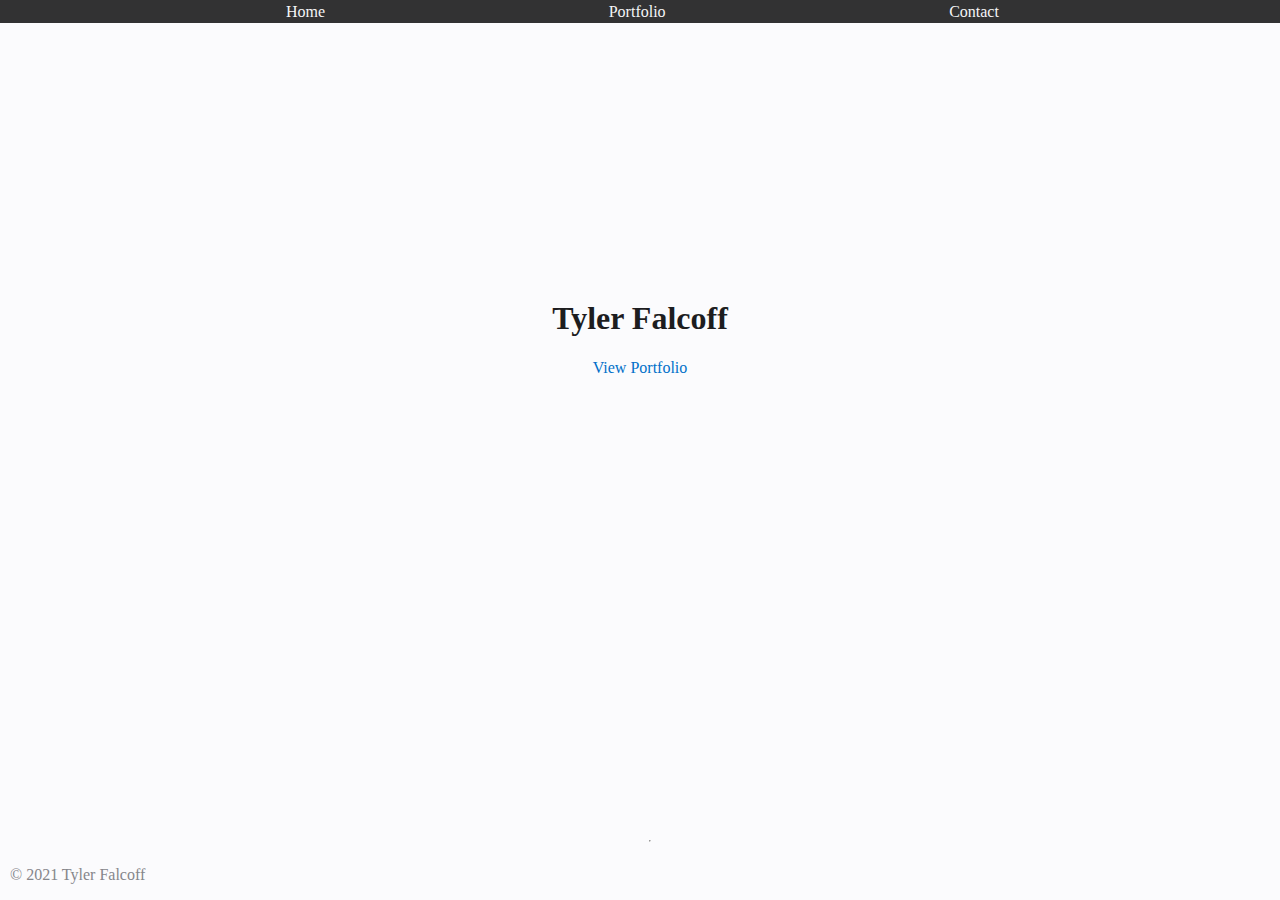
==== index.html @ 44974837 "correcting home link" ====
<!DOCTYPE html>
<html lang="en">

<head>
    <title>Tyler Falcoff</title>
    <meta name="viewport" content="width=device-width, initial-scale=1.0">
    <link rel="stylesheet" type="text/css" href="assets/css/style.css">
</head>

<body>
    <header id="nav-bar">
        <a href="index.html">Home</a>
        <a href="portfolio.html">Portfolio</a>
        <a href="contact.html">Contact</a>
    </header>

    <div class="central-div">
        <h1>Tyler Falcoff</h1>
        <a class="input-botton" href="./portfolio.html">View Portfolio</a>
    </div>
    <footer>
        <hr/>
        <p>© 2021 Tyler Falcoff</p>
    </footer>

</body>

</html>
---- assets/css/style.css ----
body {
    background-color: #fbfbfd;
    color: #1d1d1f;
    margin: 0;
    padding: 0;
}

a {
    text-decoration: none;
}

header {
    display: flex;
    flex-direction: row;
    justify-content: space-evenly;
    align-items: center;
    background-color: rgba(0,0,0,0.8);
    width: 100%;
    padding: 2.5px;
}

header a, header a:hover {
    color: #f5f5f7;
    align-self: center;
}

.central-div {
    display: flex;
    justify-content: center;
    align-items: center;
    align-content: center;
    flex-direction: column;
    width: 100%;
    padding-top: 20%;
}

footer {
    display: flex;
    position: absolute;
    align-content: flex-start;
    flex-direction: column;
    width: 100%;
    bottom: 0;
    padding-left: 10px;
}

footer p {
    color: #86868B;
}

footer hr {
    color: #86868B;
}

form {
    width: 100%;
    display: flex;
    justify-content: center;
    align-items: center;
    align-content: center;
    flex-direction: column;
    text-align: center;
}

input, textarea, input:focus, textarea:focus {
    text-align: center;
    border: 0;
    background-color: #fbfbfd;
    margin-top: 15px;
    outline: none;
}

.form-button, .form-button:focus {
    margin: 0 10px;
    width: 30%;
}

.input-botton, .input-botton:focus {
    color: #0070C9;
    outline: none;
}

.input-botton-cancel, .input-botton-cancel:focus {
    color: #d11a2a;
    outline: none;
}
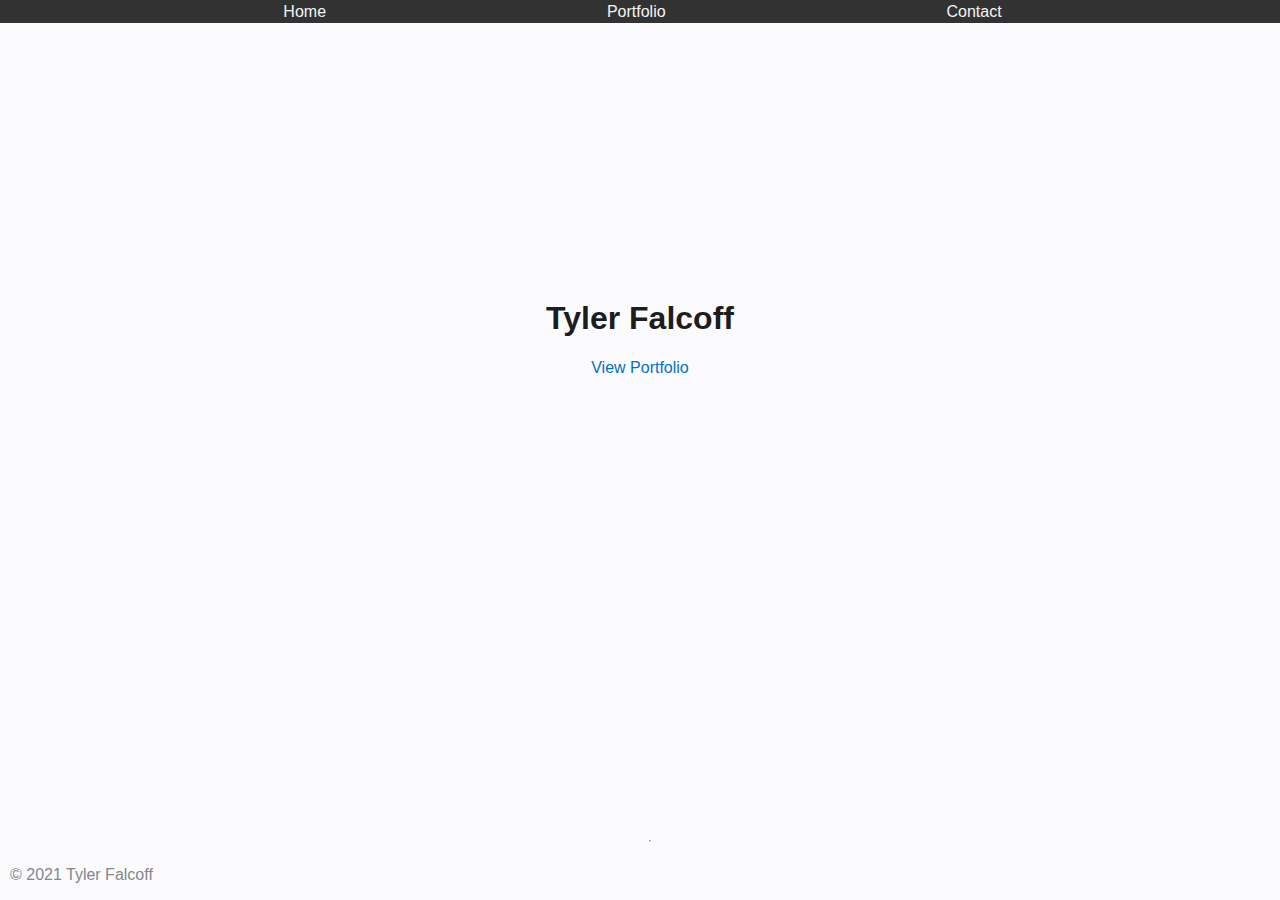
==== commit 91f7de00: "redoing carousel" ====
--- a/index.html
+++ b/index.html
@@ -2,7 +2,7 @@
 <html lang="en">
 
 <head>
-    <title>Tyler Falcoff</title>
+    <title>Home</title>
     <meta name="viewport" content="width=device-width, initial-scale=1.0">
     <link rel="stylesheet" type="text/css" href="assets/css/style.css">
 </head>
--- a/assets/css/style.css
+++ b/assets/css/style.css
@@ -1,3 +1,7 @@
+* {
+    font-family: Arial, Helvetica, sans-serif;
+}
+
 body {
     background-color: #fbfbfd;
     color: #1d1d1f;
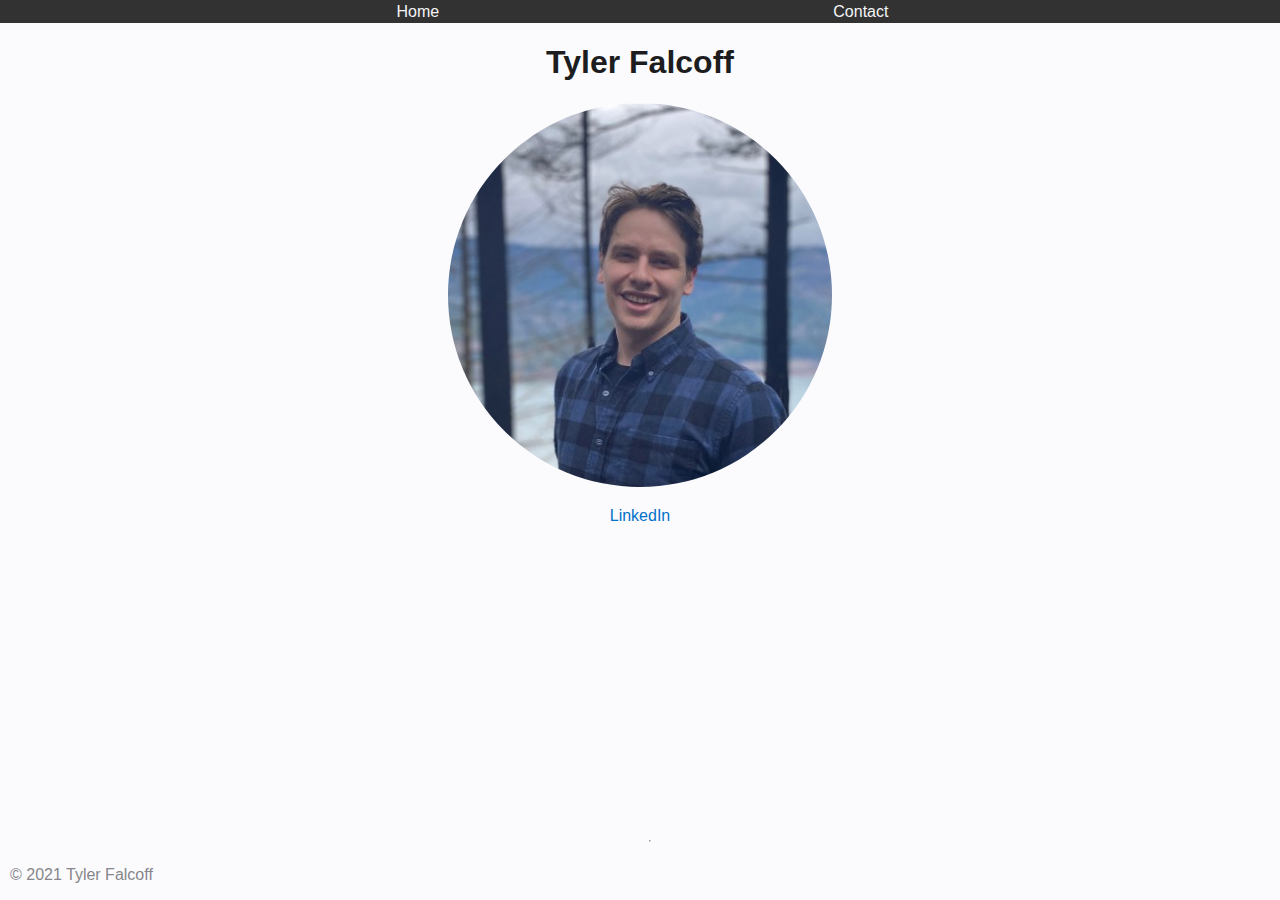
==== commit e4ca17c0: "adding photo and removing portfolio" ====
--- a/index.html
+++ b/index.html
@@ -10,13 +10,13 @@
 <body>
     <header id="nav-bar">
         <a href="index.html">Home</a>
-        <a href="portfolio.html">Portfolio</a>
         <a href="contact.html">Contact</a>
     </header>
 
     <div class="central-div">
         <h1>Tyler Falcoff</h1>
-        <a class="input-botton" href="./portfolio.html">View Portfolio</a>
+        <img class="profile-img" src="./assets/images/profile.jpeg"/>
+        <a class="input-botton" href="www.linkedin.com/in/tyler-falcoff">LinkedIn</a>
     </div>
     <footer>
         <hr/>
--- a/assets/css/style.css
+++ b/assets/css/style.css
@@ -35,7 +35,6 @@
     align-content: center;
     flex-direction: column;
     width: 100%;
-    padding-top: 20%;
 }
 
 footer {
@@ -87,4 +86,11 @@
 .input-botton-cancel, .input-botton-cancel:focus {
     color: #d11a2a;
     outline: none;
+}
+
+.profile-img {
+    width: 30%;
+    height: 30%;
+    border-radius: 50%;
+    margin-bottom: 20px;
 }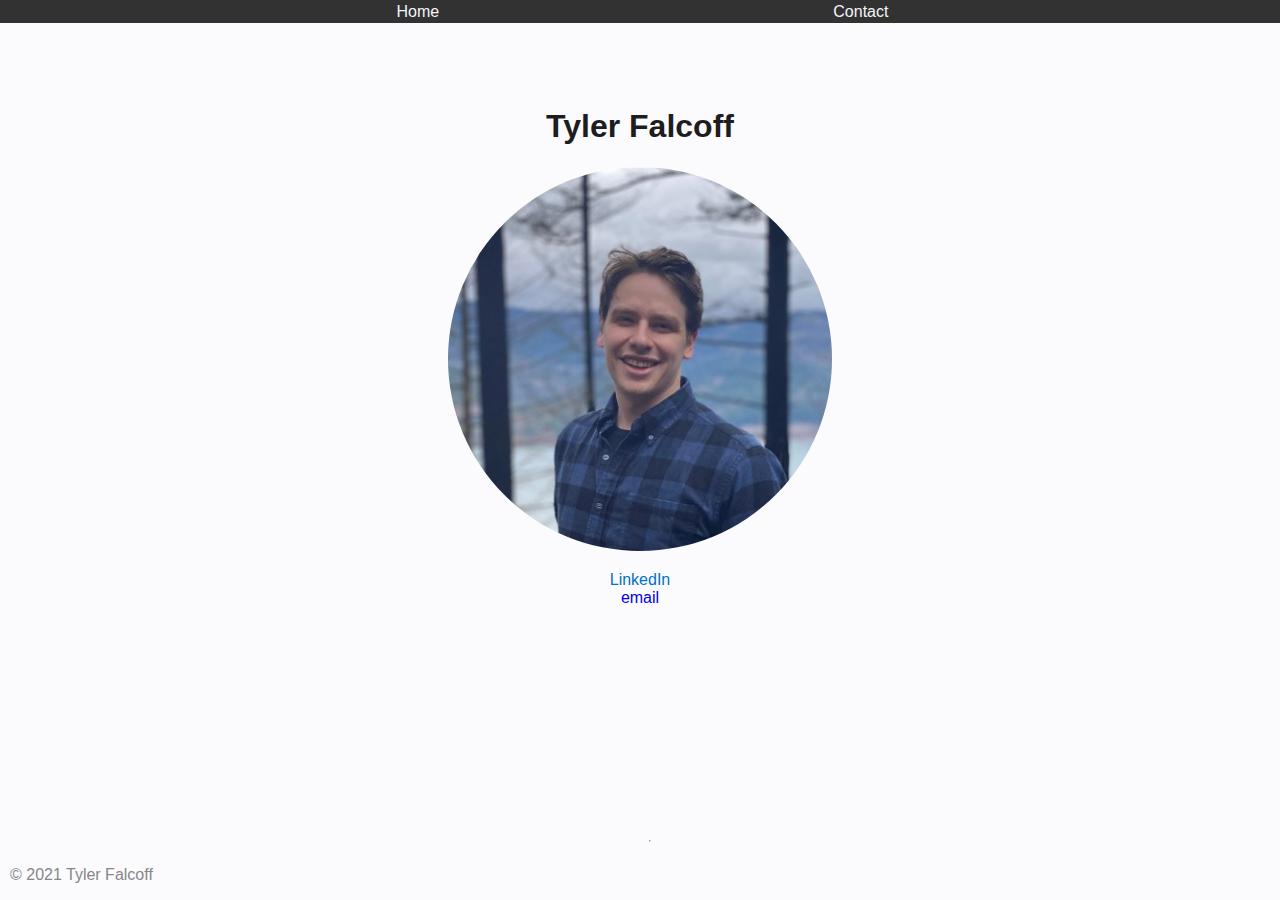
==== commit ee7a4af2: "blah blah2" ====
--- a/index.html
+++ b/index.html
@@ -16,7 +16,8 @@
     <div class="central-div">
         <h1>Tyler Falcoff</h1>
         <img class="profile-img" src="./assets/images/profile.jpeg"/>
-        <a class="input-botton" href="www.linkedin.com/in/tyler-falcoff">LinkedIn</a>
+        <a class="input-botton" href="https://www.linkedin.com/in/tyler-falcoff" target="_blank">LinkedIn</a>
+        <a class="input-button" href="mailto:tfalcoff@gmail.com">email</a>
     </div>
     <footer>
         <hr/>
--- a/assets/css/style.css
+++ b/assets/css/style.css
@@ -35,6 +35,7 @@
     align-content: center;
     flex-direction: column;
     width: 100%;
+    margin-top: 5%;
 }
 
 footer {
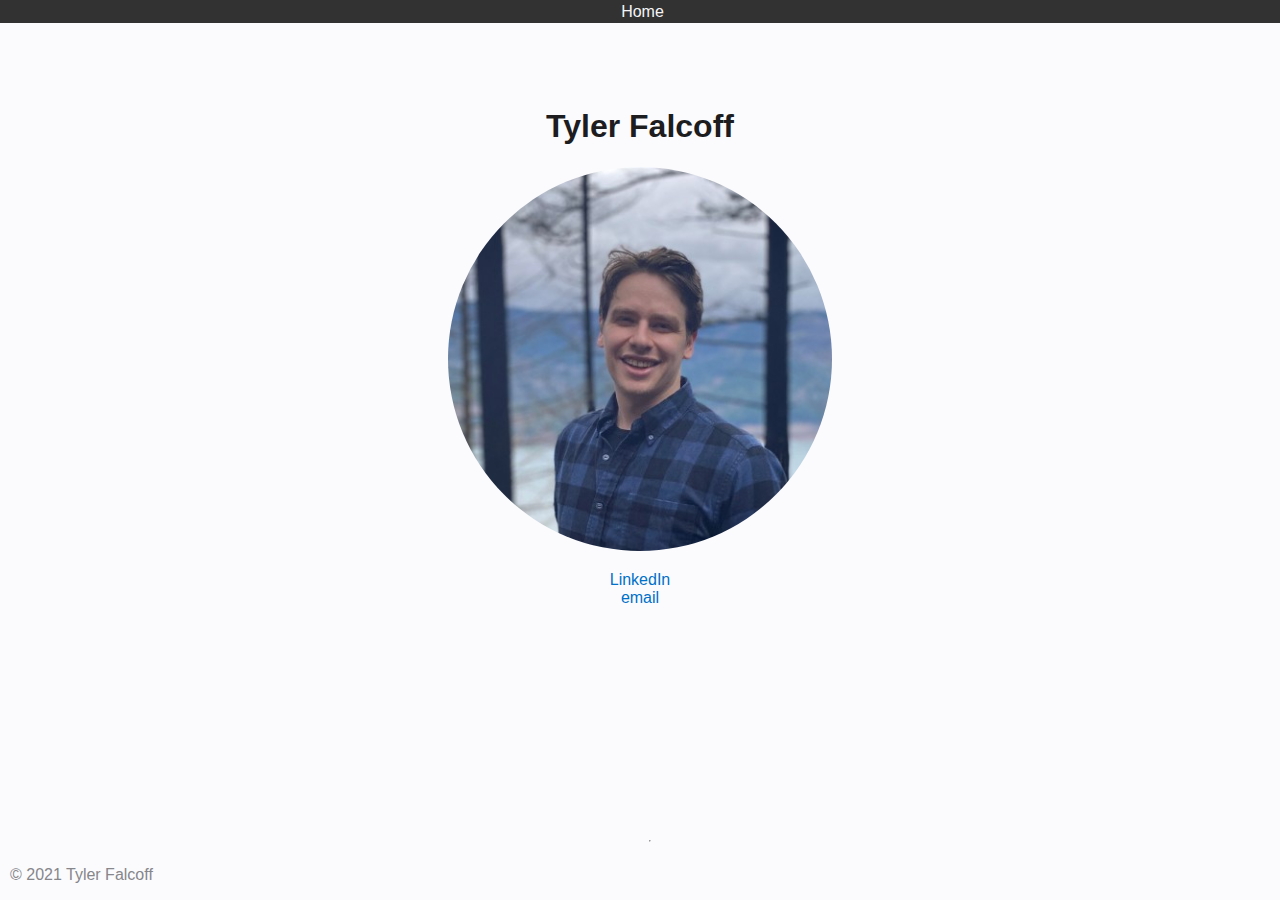
==== commit f3da17ad: "blah blah3" ====
--- a/index.html
+++ b/index.html
@@ -10,13 +10,12 @@
 <body>
     <header id="nav-bar">
         <a href="index.html">Home</a>
-        <a href="contact.html">Contact</a>
     </header>
 
     <div class="central-div">
         <h1>Tyler Falcoff</h1>
         <img class="profile-img" src="./assets/images/profile.jpeg"/>
-        <a class="input-botton" href="https://www.linkedin.com/in/tyler-falcoff" target="_blank">LinkedIn</a>
+        <a class="input-button" href="https://www.linkedin.com/in/tyler-falcoff" target="_blank">LinkedIn</a>
         <a class="input-button" href="mailto:tfalcoff@gmail.com">email</a>
     </div>
     <footer>
--- a/assets/css/style.css
+++ b/assets/css/style.css
@@ -79,12 +79,12 @@
     width: 30%;
 }
 
-.input-botton, .input-botton:focus {
+.input-button, .input-button:focus {
     color: #0070C9;
     outline: none;
 }
 
-.input-botton-cancel, .input-botton-cancel:focus {
+.input-button-cancel, .input-button-cancel:focus {
     color: #d11a2a;
     outline: none;
 }
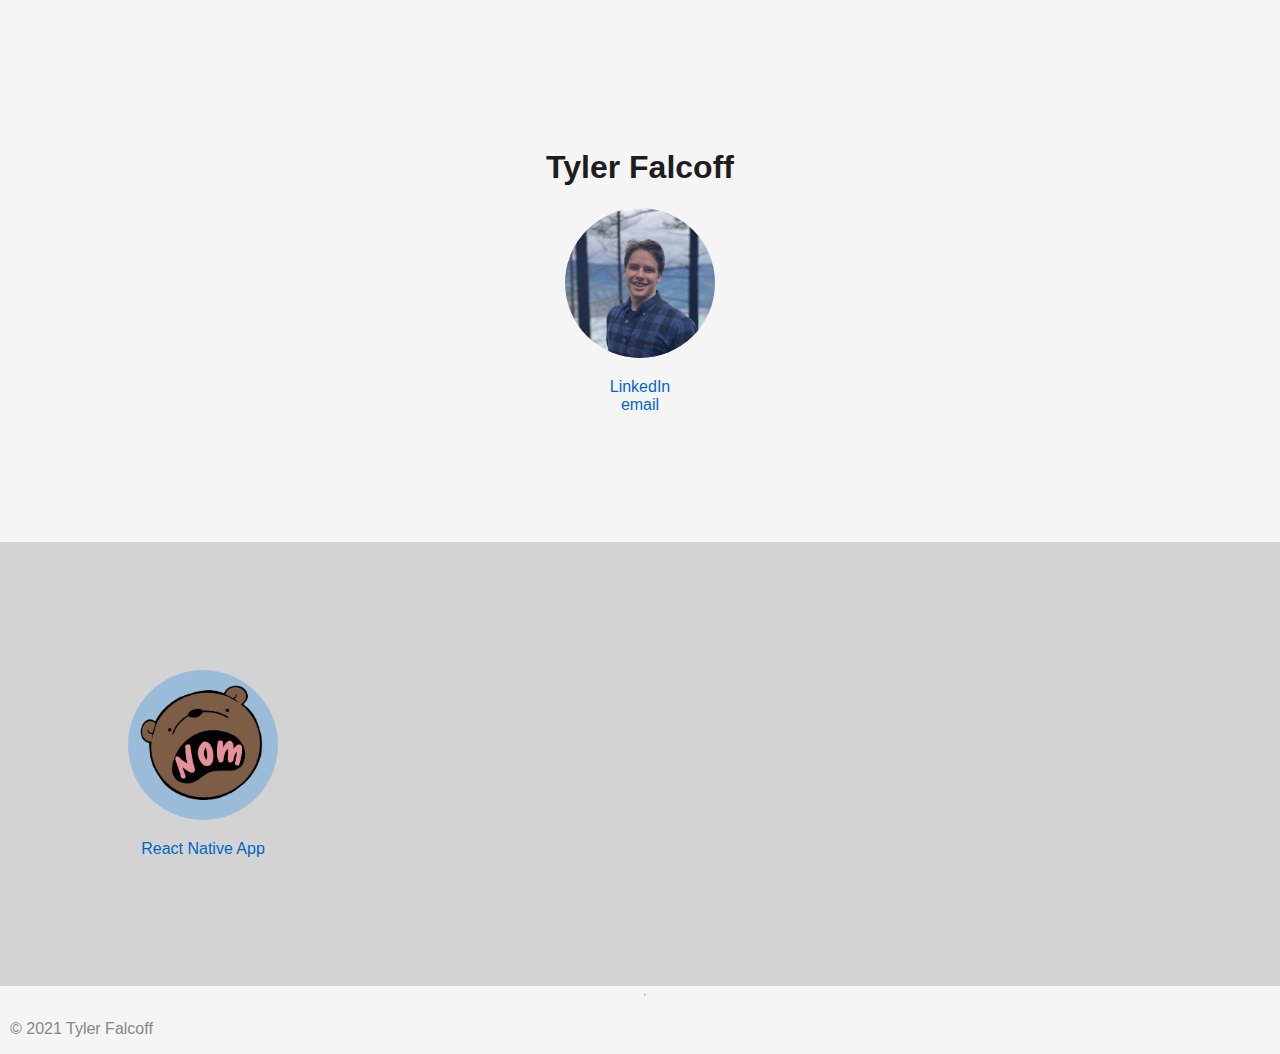
==== commit e46c0d47: "adding formatting with portfolio items" ====
--- a/index.html
+++ b/index.html
@@ -8,15 +8,17 @@
 </head>
 
 <body>
-    <header id="nav-bar">
-        <a href="index.html">Home</a>
-    </header>
-
     <div class="central-div">
         <h1>Tyler Falcoff</h1>
         <img class="profile-img" src="./assets/images/profile.jpeg"/>
         <a class="input-button" href="https://www.linkedin.com/in/tyler-falcoff" target="_blank">LinkedIn</a>
         <a class="input-button" href="mailto:tfalcoff@gmail.com">email</a>
+    </div>
+    <div class="portfolio-div">
+        <div class="portfolio-item">
+            <img class="profile-img" src="./assets/images/NomNom.png"/>
+            <a class="input-botton" href="https://apps.apple.com/us/app/nom-nom-finder/id1581340450" target="_blank">React Native App</a>
+        </div>
     </div>
     <footer>
         <hr/>
--- a/assets/css/style.css
+++ b/assets/css/style.css
@@ -3,7 +3,7 @@
 }
 
 body {
-    background-color: #fbfbfd;
+    background-color: whitesmoke;
     color: #1d1d1f;
     margin: 0;
     padding: 0;
@@ -13,85 +13,82 @@
     text-decoration: none;
 }
 
-header {
-    display: flex;
-    flex-direction: row;
-    justify-content: space-evenly;
-    align-items: center;
-    background-color: rgba(0,0,0,0.8);
-    width: 100%;
-    padding: 2.5px;
-}
-
-header a, header a:hover {
-    color: #f5f5f7;
-    align-self: center;
-}
-
 .central-div {
     display: flex;
     justify-content: center;
     align-items: center;
     align-content: center;
     flex-direction: column;
-    width: 100%;
-    margin-top: 5%;
+    padding: 10%;
+}
+
+.portfolio-div {
+    display: flex;
+    flex-direction: row;
+    padding: 10%;
+    background-color: lightgray;
+    background-image: #86868B
+}
+
+.portfolio-item {
+    display: flex;
+    flex-direction: column;
+    justify-content: center;
+    align-items: center;
+    align-content: center;
 }
 
 footer {
     display: flex;
-    position: absolute;
     align-content: flex-start;
     flex-direction: column;
-    width: 100%;
     bottom: 0;
     padding-left: 10px;
+    background-color: whitesmoke;
 }
 
 footer p {
     color: #86868B;
 }
 
-footer hr {
-    color: #86868B;
-}
-
-form {
-    width: 100%;
-    display: flex;
-    justify-content: center;
-    align-items: center;
-    align-content: center;
-    flex-direction: column;
-    text-align: center;
-}
-
-input, textarea, input:focus, textarea:focus {
-    text-align: center;
-    border: 0;
-    background-color: #fbfbfd;
-    margin-top: 15px;
-    outline: none;
-}
-
-.form-button, .form-button:focus {
-    margin: 0 10px;
-    width: 30%;
-}
-
-.input-button, .input-button:focus {
-    color: #0070C9;
-    outline: none;
-}
-
-.input-button-cancel, .input-button-cancel:focus {
-    color: #d11a2a;
+a {
+    color: #06c;
     outline: none;
 }
 
 .profile-img {
-    width: 30%;
-    height: 30%;
+    width: 150px;
+    height: 150px;
     border-radius: 50%;
     margin-bottom: 20px;
-}+}
+
+.portfolio-img {
+    width: 50px;
+    height: 50px;
+    border-radius: 50%;
+    margin-bottom: 20px;
+}
+
+/* width */
+::-webkit-scrollbar {
+    width: 10px;
+  }
+  
+  /* Track */
+  ::-webkit-scrollbar-track {
+    box-shadow: inset 0 0 5px grey; 
+    border-radius: 10px;
+  }
+   
+  /* Handle */
+  ::-webkit-scrollbar-thumb {
+    background: gray; 
+    border-radius: 10px;
+  }
+  
+  /* Handle on hover */
+  ::-webkit-scrollbar-thumb:hover {
+    background: darkgray; 
+  }
+  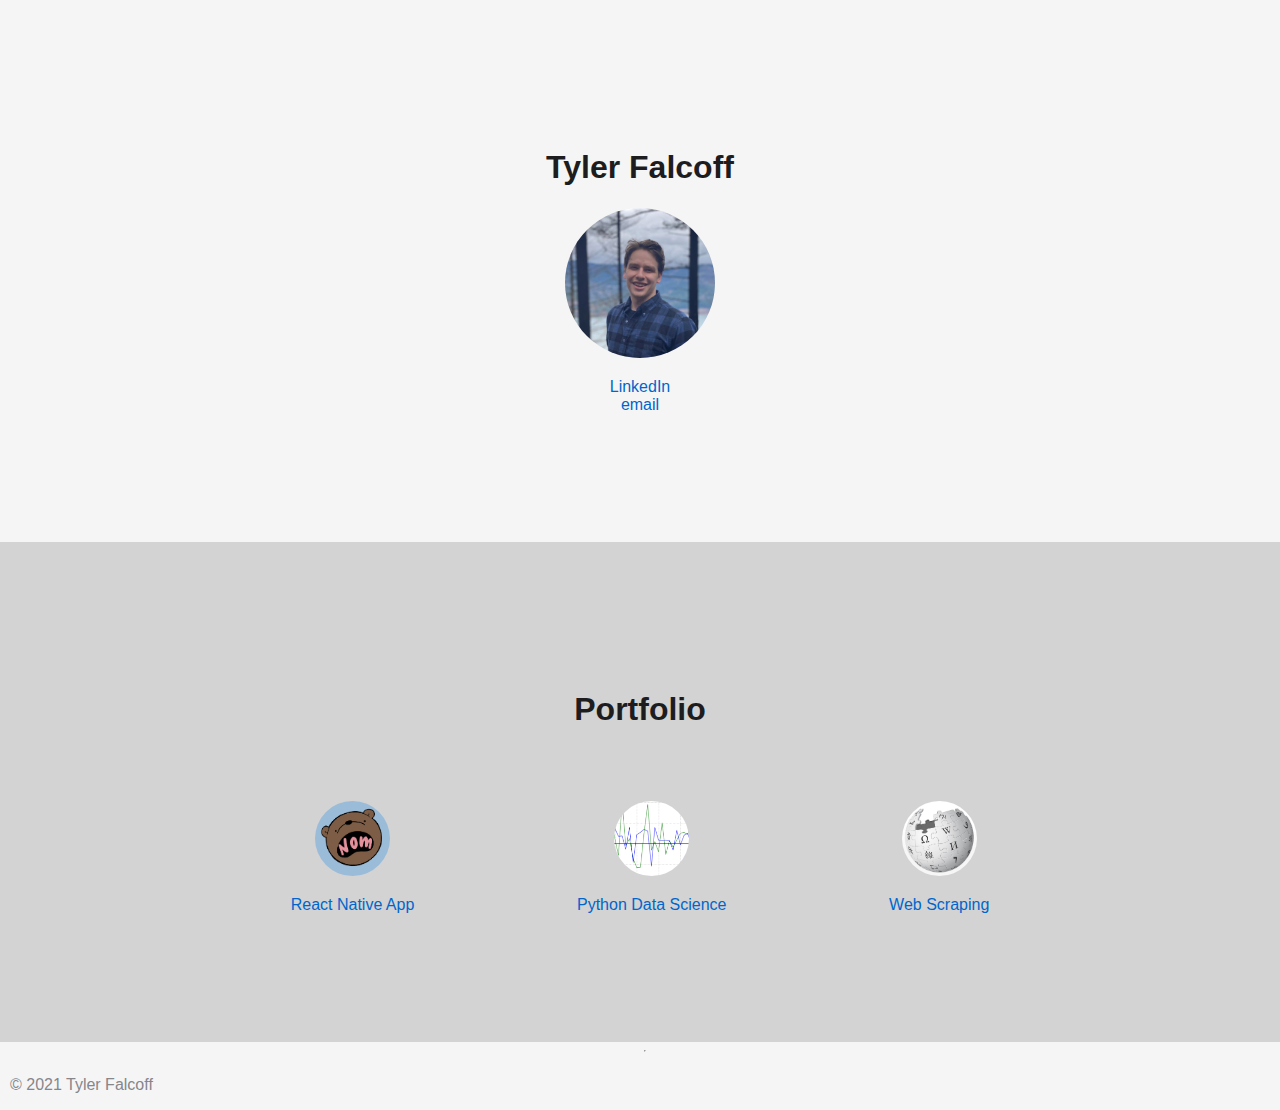
==== commit f58cbb82: "adding more portfolio examples" ====
--- a/index.html
+++ b/index.html
@@ -14,10 +14,21 @@
         <a class="input-button" href="https://www.linkedin.com/in/tyler-falcoff" target="_blank">LinkedIn</a>
         <a class="input-button" href="mailto:tfalcoff@gmail.com">email</a>
     </div>
-    <div class="portfolio-div">
-        <div class="portfolio-item">
-            <img class="profile-img" src="./assets/images/NomNom.png"/>
-            <a class="input-botton" href="https://apps.apple.com/us/app/nom-nom-finder/id1581340450" target="_blank">React Native App</a>
+    <div class="portfolio-section">
+        <h1>Portfolio</h1>
+        <div class="portfolio-div">
+            <div class="portfolio-item">
+                <img class="portfolio-img" src="./assets/images/NomNom.png"/>
+                <a class="input-botton" href="https://apps.apple.com/us/app/nom-nom-finder/id1581340450" target="_blank">React Native App</a>
+            </div>
+            <div class="portfolio-item">
+                <img class="portfolio-img" src="./assets/images/DataScience.png"/>
+                <a class="input-botton" href="https://github.com/tyfal/Data-Science" target="_blank">Python Data Science</a>
+            </div>
+            <div class="portfolio-item">
+                <img class="portfolio-img" src="./assets/images/WebScraping.png"/>
+                <a class="input-botton" href="https://github.com/tyfal/WikiWeb" target="_blank">Web Scraping</a>
+            </div>
         </div>
     </div>
     <footer>
--- a/assets/css/style.css
+++ b/assets/css/style.css
@@ -22,11 +22,21 @@
     padding: 10%;
 }
 
+.portfolio-section {
+    display: flex;
+    flex-direction: column;
+    background-color: lightgray;
+    align-items: center;
+    align-content: center;
+    padding: 10%;
+}
+
 .portfolio-div {
     display: flex;
     flex-direction: row;
-    padding: 10%;
-    background-color: lightgray;
+    justify-content: space-evenly;
+    padding-top: 5%;
+    width: 100%;
     background-image: #86868B
 }
 
@@ -36,6 +46,13 @@
     justify-content: center;
     align-items: center;
     align-content: center;
+}
+
+.portfolio-img {
+    width: 75px;
+    height: 75px;
+    border-radius: 50%;
+    margin-bottom: 20px;
 }
 
 footer {
@@ -63,13 +80,6 @@
     margin-bottom: 20px;
 }
 
-.portfolio-img {
-    width: 50px;
-    height: 50px;
-    border-radius: 50%;
-    margin-bottom: 20px;
-}
-
 /* width */
 ::-webkit-scrollbar {
     width: 10px;
